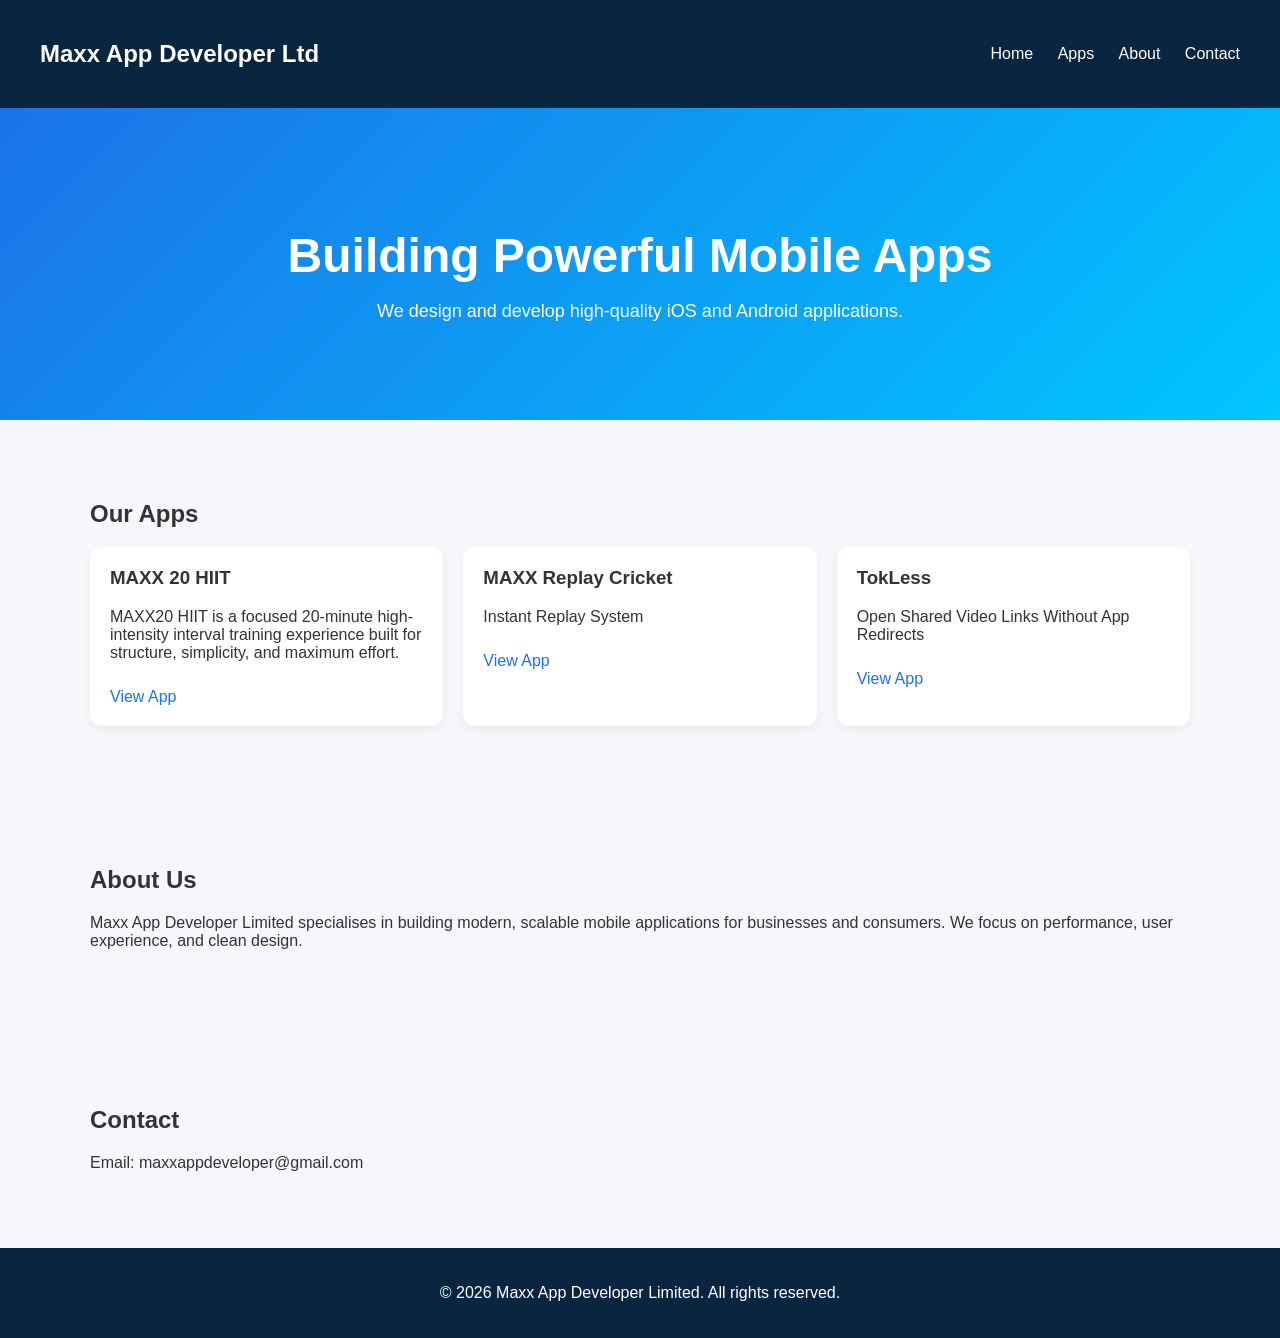
==== index.html @ 0e1c7b43 "Add files via upload" ====
<!DOCTYPE html>
<html lang="en">
<head>
  <meta charset="UTF-8">
  <meta name="viewport" content="width=device-width, initial-scale=1.0">
  <title>Maxx App Developer Limited</title>
  <style>
    body {
      margin: 0;
      font-family: Arial, sans-serif;
      background: #f5f7fa;
      color: #333;
    }
    header {
      background: #0a2540;
      color: white;
      padding: 20px 40px;
      display: flex;
      justify-content: space-between;
      align-items: center;
    }
    nav a {
      color: white;
      margin-left: 20px;
      text-decoration: none;
    }
    .hero {
      padding: 80px 40px;
      text-align: center;
      background: linear-gradient(135deg, #1a73e8, #00c6ff);
      color: white;
    }
    .hero h1 {
      font-size: 48px;
      margin-bottom: 10px;
    }
    .hero p {
      font-size: 18px;
    }
    .section {
      padding: 60px 40px;
      max-width: 1100px;
      margin: auto;
    }
    .apps {
      display: grid;
      grid-template-columns: repeat(auto-fit, minmax(250px, 1fr));
      gap: 20px;
    }
    .app-card {
      background: white;
      padding: 20px;
      border-radius: 12px;
      box-shadow: 0 4px 10px rgba(0,0,0,0.05);
    }
    .app-card h3 {
      margin-top: 0;
    }
    .app-card a {
      display: inline-block;
      margin-top: 10px;
      color: #1a73e8;
      text-decoration: none;
    }
    footer {
      background: #0a2540;
      color: white;
      text-align: center;
      padding: 20px;
    }
  </style>
</head>
<body>

<header>
  <h2>Maxx App Developer Ltd</h2>
  <nav>
    <a href="#">Home</a>
    <a href="#apps">Apps</a>
    <a href="#about">About</a>
    <a href="#contact">Contact</a>
  </nav>
</header>

<section class="hero">
  <h1>Building Powerful Mobile Apps</h1>
  <p>We design and develop high-quality iOS and Android applications.</p>
</section>

<section id="apps" class="section">
  <h2>Our Apps</h2>
  <div class="apps">

    <div class="app-card">
      <h3>MAXX 20 HIIT</h3>
      <p>MAXX20 HIIT is a focused 20-minute high-intensity interval training experience built for structure, simplicity, and maximum effort.</p>
      <a href="https://acully94.github.io/MAXX20/" target="_blank">View App</a>
    </div>

    <div class="app-card">
      <h3>MAXX Replay Cricket</h3>
      <p>Instant Replay System</p>
      <a href="https://acully94.github.io/MAXXREPLAY/" target="_blank">View App</a>
    </div>

    <div class="app-card">
      <h3>TokLess</h3>
      <p>Open Shared Video Links Without App Redirects</p>
      <a href="https://acully94.github.io/TokLess/index.html" target="_blank">View App</a>
    </div>

  </div>
</section>

<section id="about" class="section">
  <h2>About Us</h2>
  <p>Maxx App Developer Limited specialises in building modern, scalable mobile applications for businesses and consumers. We focus on performance, user experience, and clean design.</p>
</section>

<section id="contact" class="section">
  <h2>Contact</h2>
  <p>Email: maxxappdeveloper@gmail.com</p>
</section>

<footer>
  <p>&copy; 2026 Maxx App Developer Limited. All rights reserved.</p>
</footer>

</body>
</html>
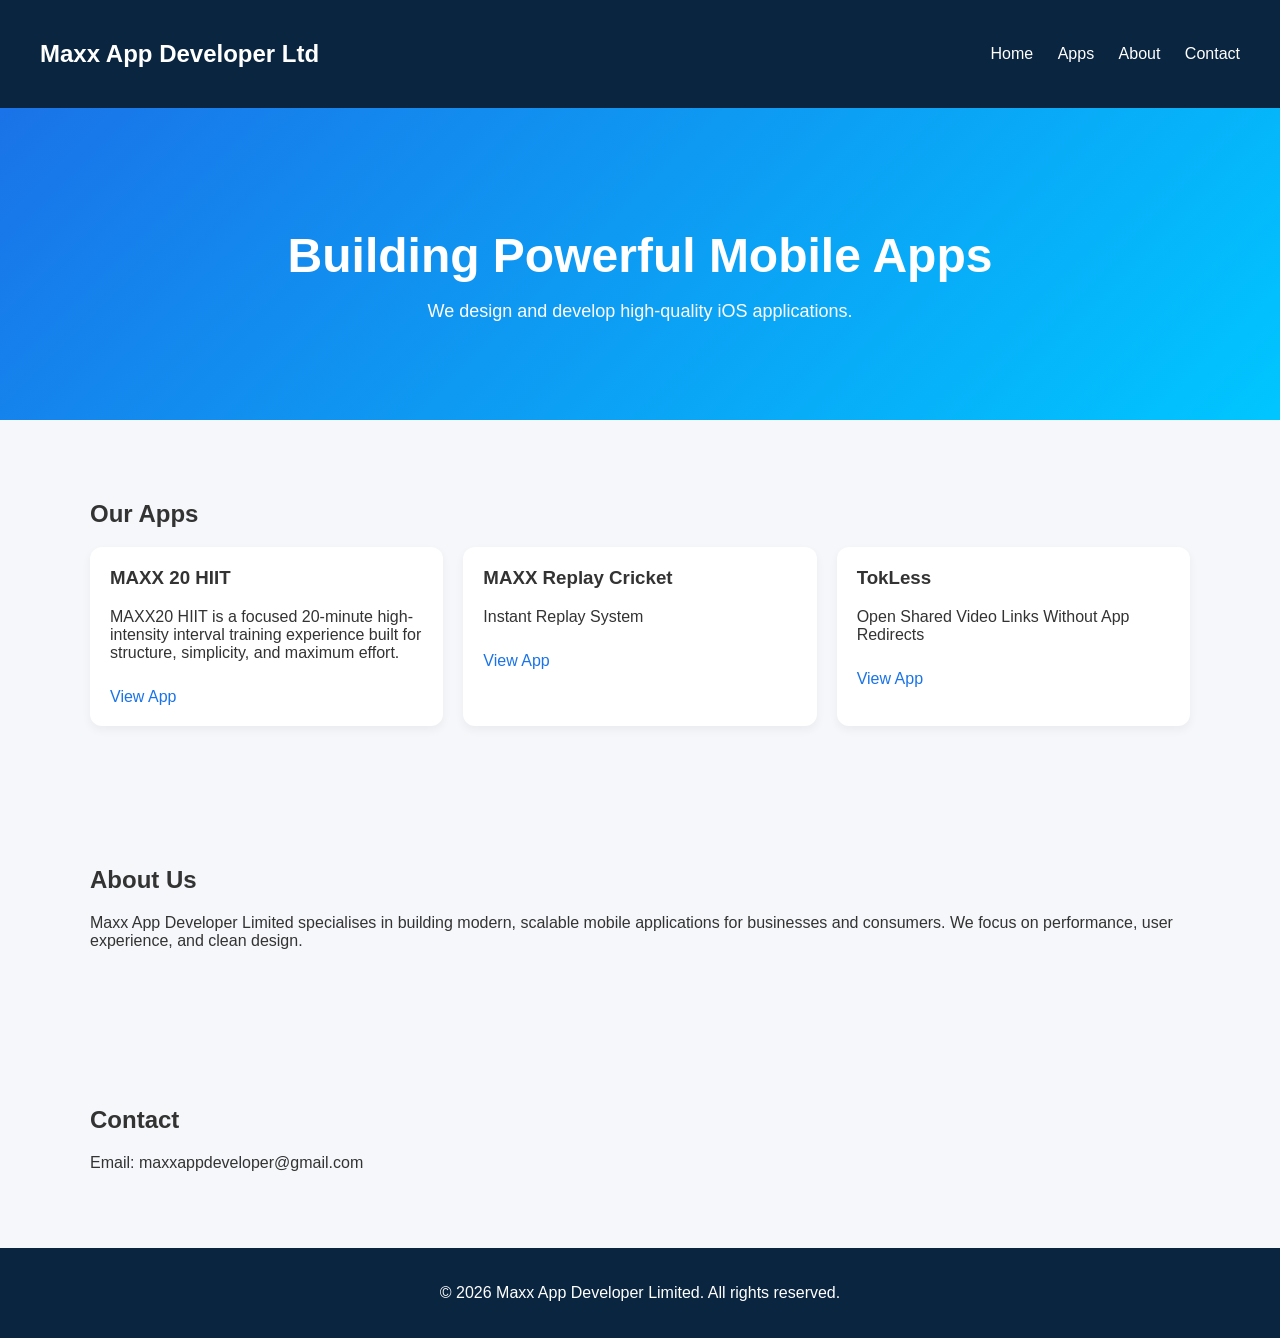
==== commit 85ceea2f: "Update index.html" ====
--- a/index.html
+++ b/index.html
@@ -84,7 +84,7 @@
 
 <section class="hero">
   <h1>Building Powerful Mobile Apps</h1>
-  <p>We design and develop high-quality iOS and Android applications.</p>
+  <p>We design and develop high-quality iOS applications.</p>
 </section>
 
 <section id="apps" class="section">
@@ -94,7 +94,7 @@
     <div class="app-card">
       <h3>MAXX 20 HIIT</h3>
       <p>MAXX20 HIIT is a focused 20-minute high-intensity interval training experience built for structure, simplicity, and maximum effort.</p>
-      <a href="https://acully94.github.io/MAXX20/" target="_blank">View App</a>
+      <a href="./apps/maxx20/" target="_blank">View App</a>
     </div>
 
     <div class="app-card">
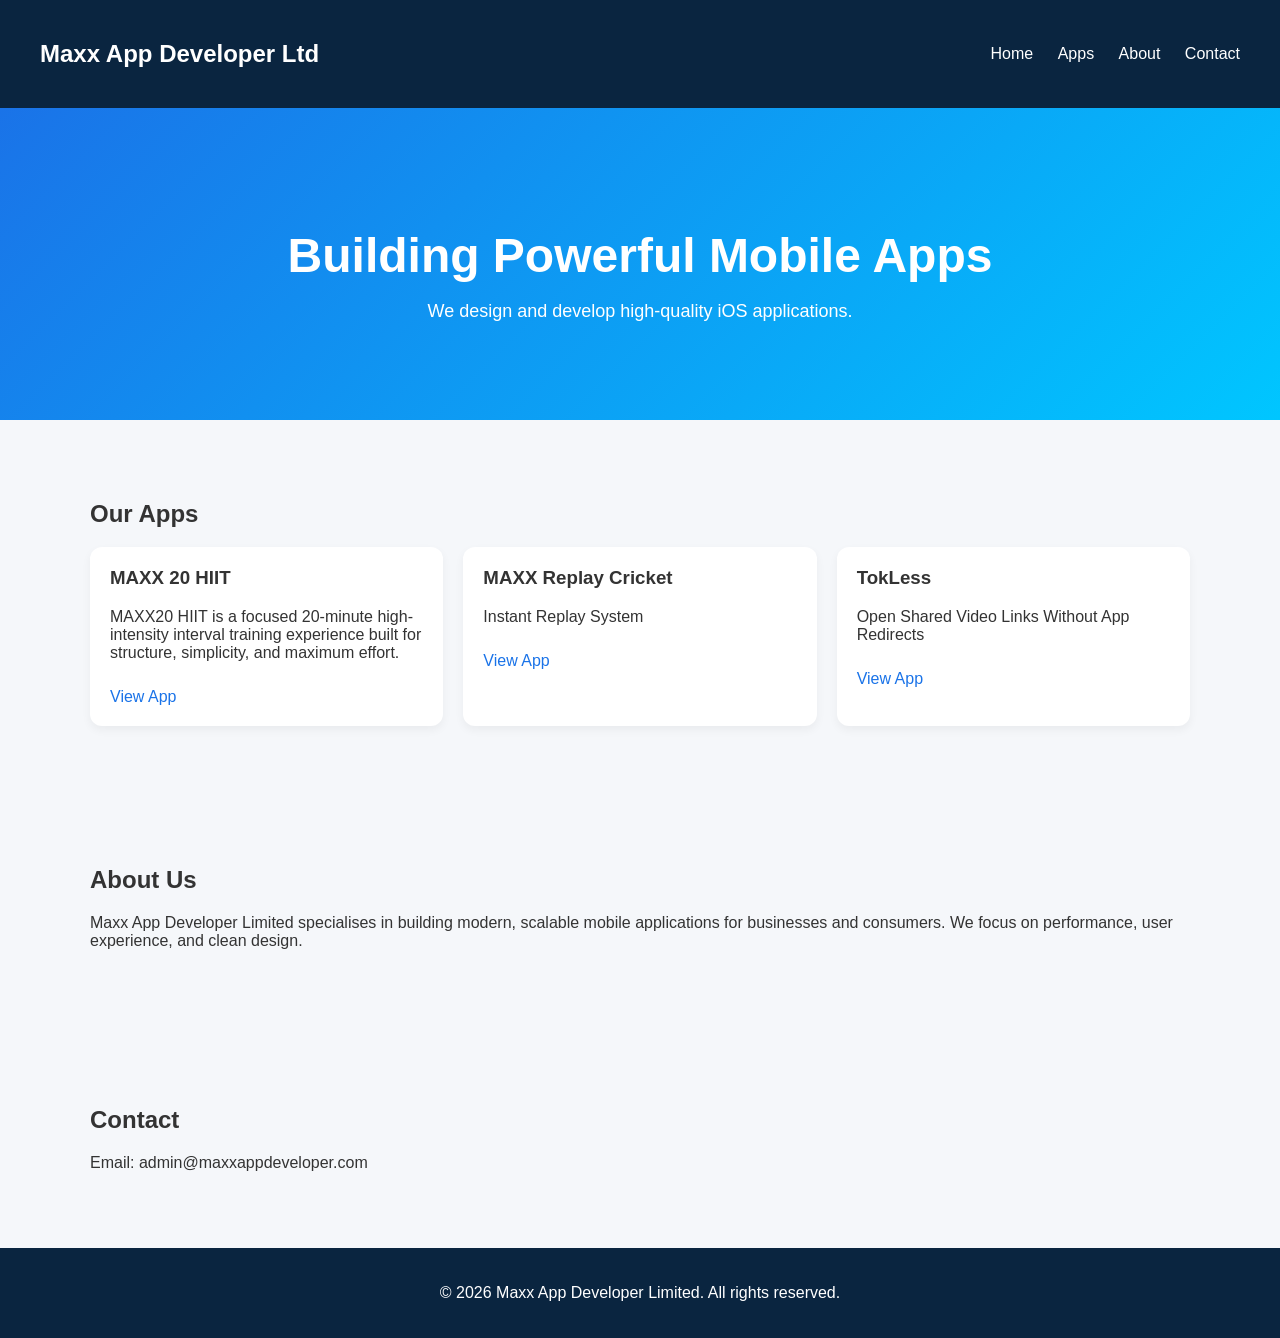
==== commit de2a0e51: "Update index.html" ====
--- a/index.html
+++ b/index.html
@@ -100,7 +100,7 @@
     <div class="app-card">
       <h3>MAXX Replay Cricket</h3>
       <p>Instant Replay System</p>
-      <a href="https://acully94.github.io/MAXXREPLAY/" target="_blank">View App</a>
+      <a href="./apps/maxxreplay/" target="_blank">View App</a>
     </div>
 
     <div class="app-card">
@@ -119,7 +119,7 @@
 
 <section id="contact" class="section">
   <h2>Contact</h2>
-  <p>Email: maxxappdeveloper@gmail.com</p>
+  <p>Email: admin@maxxappdeveloper.com</p>
 </section>
 
 <footer>
